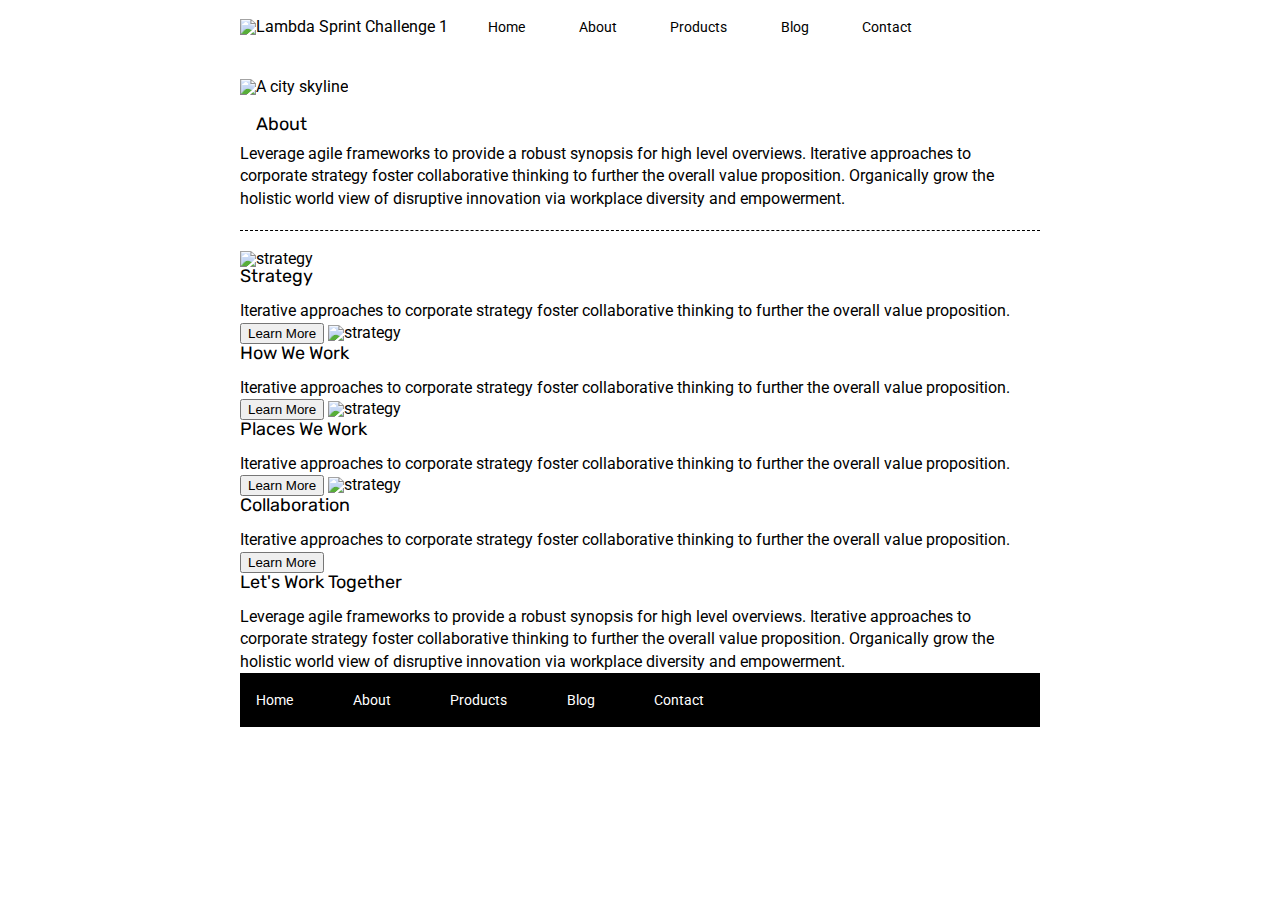
==== about.html @ f30b0983 "Insert header and footer links; rudimentary html styling to about.html" ====
<!doctype html>

<html lang="en">
<head>
  <meta charset="utf-8">

  <title>Sprint Challenge - About</title>

  <link href="https://fonts.googleapis.com/css?family=Roboto|Rubik" rel="stylesheet">
  <link rel="stylesheet" href="css/index.css">

</head>

<body>
    <div class="container about-page">
      <header>
        <a href="index.html"><img src="img/lambda-black.png" alt="Lambda Sprint Challenge 1"></a>
        <nav>
                <a href="index.html">Home</a>
                <a href="about.html">About</a>
                <a href="products.html">Products</a>
                <a href="#">Blog</a>
                <a href="contact.html">Contact</a>
        </nav>
        </header>
        <div class="top-img-container">
             <img src="img\jumbo-about.png" alt="A city skyline">
        </div>        
    <section class="middle-content">
      <div class="middle-about-box">
      <h2>About</h2>

    <p>Leverage agile frameworks to provide a robust synopsis for high level overviews. Iterative approaches to corporate strategy foster collaborative thinking to further the overall value proposition. Organically grow the holistic world view of disruptive innovation via workplace diversity and empowerment.</p>
      </div>
  </section>

    <img src="img/about-plan.png" alt="strategy">
    
    <h2>Strategy</h2>
    
    <p>Iterative approaches to corporate strategy foster collaborative thinking to further the overall value proposition.</p>

    <button class="learnmore">Learn More</button>



    <img src="img/about-working.png" alt="strategy">
    
    <h2>How We Work</h2>
    
    <p>Iterative approaches to corporate strategy foster collaborative thinking to further the overall value proposition.</p>

    <button class="learnmore">Learn More</button>



    <img src="img/about-office.png" alt="strategy">
    
    <h2>Places We Work</h2>

    <p>Iterative approaches to corporate strategy foster collaborative thinking to further the overall value proposition.</p>

    <button class="learnmore">Learn More</button>

    <img src="img/about-meeting.png" alt="strategy">
    
    <h2>Collaboration</h2>
    
    <p>Iterative approaches to corporate strategy foster collaborative thinking to further the overall value proposition.</p>

    <button class="learnmore">Learn More</button>

    <h2>Let's Work Together</h2>

    <p>Leverage agile frameworks to provide a robust synopsis for high level overviews. Iterative approaches to corporate strategy foster collaborative thinking to further the overall value proposition. Organically grow the holistic world view of disruptive innovation via workplace diversity and empowerment.</p>
        
      <footer>
        <nav>
          <a href="index.html">Home</a>
          <a href="about.html">About</a>
          <a href="products.html">Products</a>
          <a href="#">Blog</a>
          <a href="contact.html">Contact</a>
        </nav>
      </footer>
    </div><!-- container -->        
</body>
</html>
---- css/index.css ----
/* http://meyerweb.com/eric/tools/css/reset/ 
   v2.0 | 20110126
   License: none (public domain)
*/

html, body, div, span, applet, object, iframe,
h1, h2, h3, h4, h5, h6, p, blockquote, pre,
a, abbr, acronym, address, big, cite, code,
del, dfn, em, img, ins, kbd, q, s, samp,
small, strike, strong, sub, sup, tt, var,
b, u, i, center,
dl, dt, dd, ol, ul, li,
fieldset, form, label, legend,
table, caption, tbody, tfoot, thead, tr, th, td,
article, aside, canvas, details, embed, 
figure, figcaption, footer, header, hgroup, 
menu, nav, output, ruby, section, summary,
time, mark, audio, video {
	margin: 0;
	padding: 0;
	border: 0;
	font-size: 100%;
	font: inherit;
	vertical-align: baseline;
}
/* HTML5 display-role reset for older browsers */
article, aside, details, figcaption, figure, 
footer, header, hgroup, menu, nav, section {
	display: block;
}
body {
	line-height: 1;
}
ol, ul {
	list-style: none;
}
blockquote, q {
	quotes: none;
}
blockquote:before, blockquote:after,
q:before, q:after {
	content: '';
	content: none;
}
table {
	border-collapse: collapse;
	border-spacing: 0;
}

* {
    box-sizing: border-box;
}

html, body {
    height: 100%;
    font-family: 'Roboto', sans-serif;
}

h1, h2, h3, h4, h5 {
    font-size: 18px;
    margin-bottom: 15px;
    font-family: 'Rubik', sans-serif;
}

p {
    line-height: 1.4;
}

.container {
    width: 800px;
    margin: 0 auto;
}

header {display: flex;
    justify-content: flex-start;
    margin-bottom: 25px;
    flex-direction: row nowrap;
    align-items: baseline;
    align-content: space-between;
    width: 100%;
    }

header nav  {width: 60%;
    display: flex;
    justify-content: space-between;
    align-items: center;
    padding: 20px 2%;
    font-size: 14px;
    text-decoration: none;
    padding-left: 40px;
}

header a {text-decoration: none;
color: black;}

.top-image-container {margin: 50px;
display: flex;
align-content: flex-start; }

.top-content {
    display: flex;
    flex-wrap: wrap;
    justify-content: space-evenly;
    margin-bottom: 20px;
    margin-top: 30px;
    border-bottom: 1px dashed black;
}

.top-content .text-container {
    width: 48%;
    padding: 0 1%;
    padding-bottom: 20px;  
}

.middle-about-box {margin-top: 20px;
margin-bottom:20px;}

.middle-content .middle-about-box h2 {margin-bottom: 10px;}

.middle-content {
    margin-bottom: 20px;
    border-bottom: 1px dashed black;
}

.middle-content h2 {
    padding: 0 2%;
    margin-bottom: 0;
}

.middle-content .boxes {
    display: flex;
    flex-wrap: wrap;
    justify-content: space-evenly;
}

.middle-content .boxes .box {
    width: 12.5%;
    height: 100px;
    background: black;
    margin: 20px 2.5%;
    color: white;
    display: flex;
    align-items: center;
    justify-content: center;
}

.middle-content .boxes .box:first-child {
    background-color: teal; 
  }
  
  .middle-content .boxes .box:nth-child(2) {
      background-color: gold;
  }
  
  .middle-content .boxes .box:nth-child(3) {
      background-color:cadetblue;
  }
  
  .middle-content .boxes .box:nth-child(4) {
      background-color:coral;
  }
  
  .middle-content .boxes .box:nth-child(5) {
      background-color: crimson;
  }
  
  .middle-content .boxes .box:nth-child(6) {
      background-color:forestgreen;
  }
  
  .middle-content .boxes .box:nth-child(7) {
      background-color:darkorchid;
  }
  
  .middle-content .boxes .box:nth-child(8) {
      background-color:hotpink;
  }
  
  .middle-content .boxes .box:nth-child(9) {
      background-color: indigo;
  }
  
  .middle-content .boxes .box:nth-child(10) {
      background-color:dodgerblue;
  }

.bottom-content {
    display: flex;
    margin: 0 2% 20px;
    justify-content: space-around;
}

.bottom-content .text-container {
    padding-right: 4%;
}

.bottom-content .text-container:last-child {
    padding-right: 0;
}

footer {
    width: 100%;
    background: black;
}

footer nav {
    width: 60%;
    display: flex;
    justify-content: space-between;
    align-items: center;
    padding: 20px 2%;
    font-size: 14px;
}

footer nav a {
    color: white;
    text-decoration: none;
}
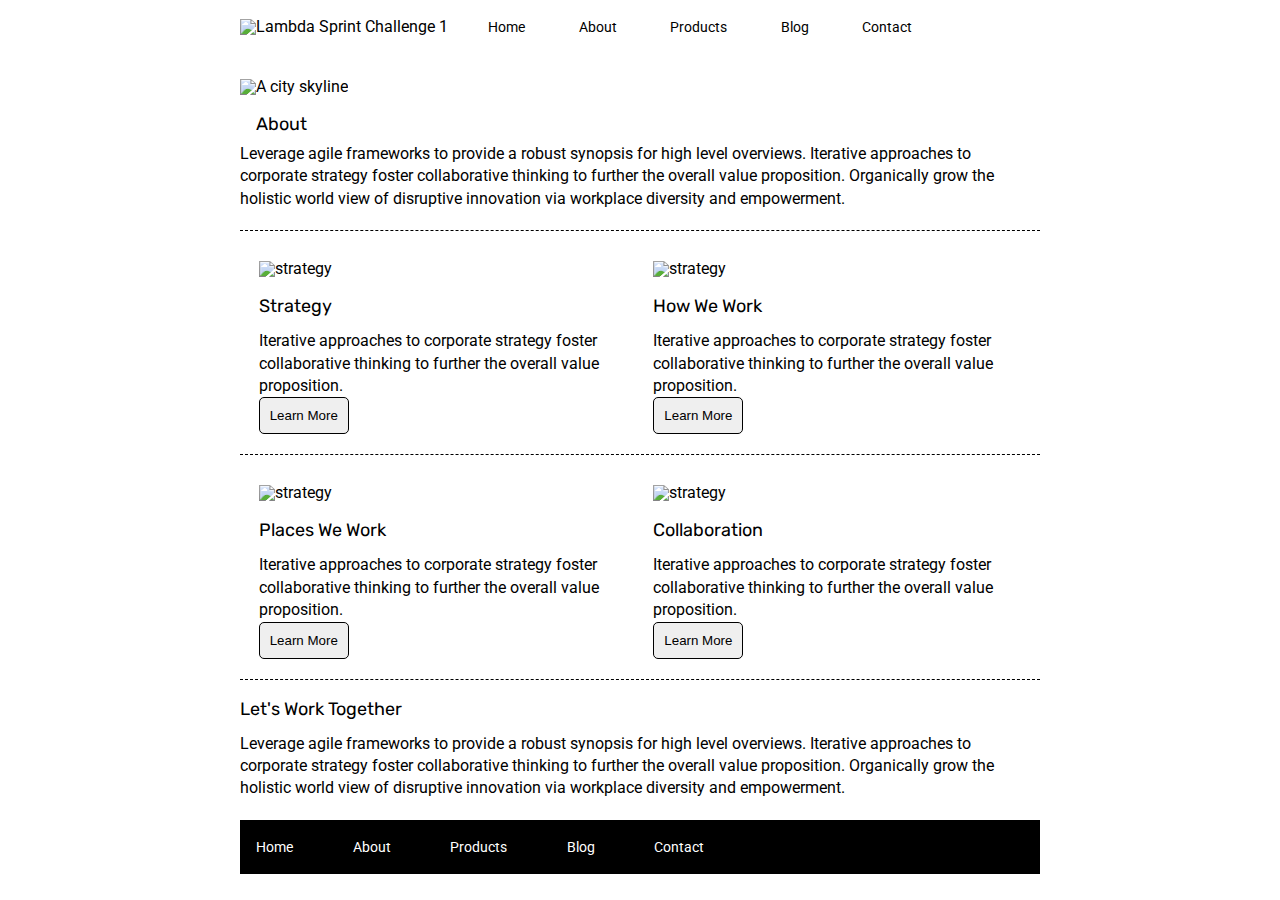
==== commit b57d925f: "MVP Commit" ====
--- a/about.html
+++ b/about.html
@@ -33,16 +33,17 @@
     <p>Leverage agile frameworks to provide a robust synopsis for high level overviews. Iterative approaches to corporate strategy foster collaborative thinking to further the overall value proposition. Organically grow the holistic world view of disruptive innovation via workplace diversity and empowerment.</p>
       </div>
   </section>
-
-    <img src="img/about-plan.png" alt="strategy">
+    <section class="top-content">
+    <div class="text-container">
+      <img src="img/about-plan.png" alt="strategy">
     
     <h2>Strategy</h2>
     
     <p>Iterative approaches to corporate strategy foster collaborative thinking to further the overall value proposition.</p>
 
-    <button class="learnmore">Learn More</button>
-
-
+    <button class="learnmore"><a href="contact.html">Learn More</a></button>
+</div>
+<div class="text-container">
 
     <img src="img/about-working.png" alt="strategy">
     
@@ -50,9 +51,11 @@
     
     <p>Iterative approaches to corporate strategy foster collaborative thinking to further the overall value proposition.</p>
 
-    <button class="learnmore">Learn More</button>
-
-
+    <button class="learnmore"><a href="contact.html">Learn More</a></button>
+</div>
+  </section>
+  <section class="top-content">
+    <div class="text-container">
 
     <img src="img/about-office.png" alt="strategy">
     
@@ -60,20 +63,23 @@
 
     <p>Iterative approaches to corporate strategy foster collaborative thinking to further the overall value proposition.</p>
 
-    <button class="learnmore">Learn More</button>
-
+    <button class="learnmore"><a href="contact.html">Learn More</a></button>
+    </div>
+    <div class="text-container">
     <img src="img/about-meeting.png" alt="strategy">
     
     <h2>Collaboration</h2>
     
     <p>Iterative approaches to corporate strategy foster collaborative thinking to further the overall value proposition.</p>
 
-    <button class="learnmore">Learn More</button>
-
+    <button class="learnmore"><a href="contact.html">Learn More</a></button>
+    </div>
+  </section>
+  <div class="bottom-about-content">
     <h2>Let's Work Together</h2>
 
     <p>Leverage agile frameworks to provide a robust synopsis for high level overviews. Iterative approaches to corporate strategy foster collaborative thinking to further the overall value proposition. Organically grow the holistic world view of disruptive innovation via workplace diversity and empowerment.</p>
-        
+        </div>
       <footer>
         <nav>
           <a href="index.html">Home</a>
--- a/css/index.css
+++ b/css/index.css
@@ -112,6 +112,18 @@
     padding-bottom: 20px;  
 }
 
+ button a {color: black;
+     text-decoration: none; }
+
+.top-content .text-container h2 {
+    margin-top: 20px;
+}
+
+.learnmore {border-radius: 5px;
+border: 1px solid black;
+padding: 10px;
+text-decoration: none; }
+
 .middle-about-box {margin-top: 20px;
 margin-bottom:20px;}
 
@@ -190,6 +202,8 @@
     justify-content: space-around;
 }
 
+.bottom-about-content {margin-bottom: 20px;}
+
 .bottom-content .text-container {
     padding-right: 4%;
 }
